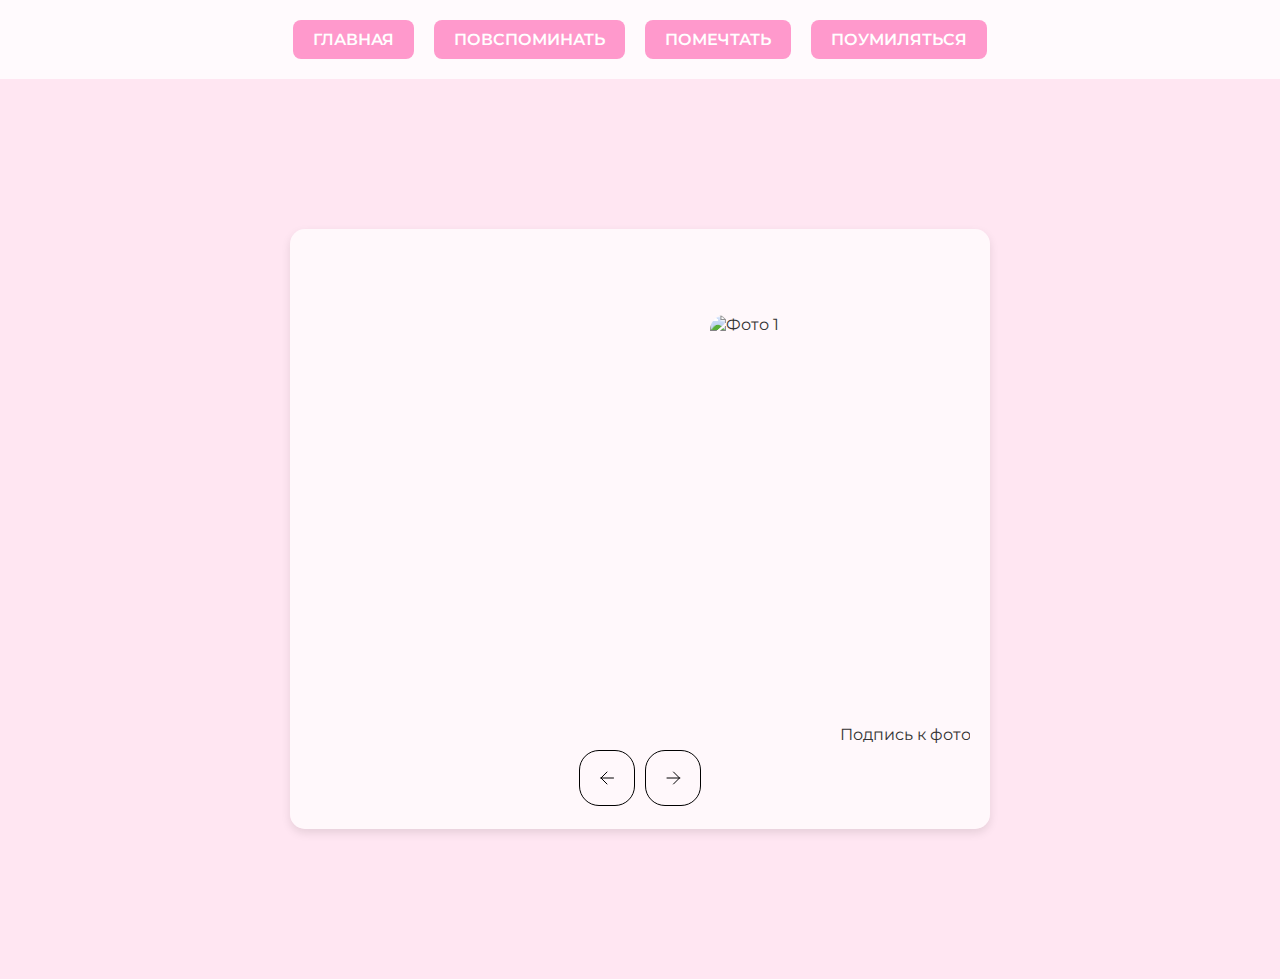
==== cat.html @ 9a93883a "2:02" ====
<!DOCTYPE html>
<html lang="ru">
<head>
  <meta charset="UTF-8">
  <meta name="viewport" content="width=device-width, initial-scale=1.0">
  <title>Помечтать</title>
  <link rel="stylesheet" href="./style.css">
  <link rel="icon" href="./img/hearts.png" type="image/png">
  <link href="https://fonts.googleapis.com/css2?family=Allura&family=Montserrat:wght@300;400;500;600;700&display=swap" rel="stylesheet">
</head>
<body>
  <header>
    <nav>
        <a href="./index.html" class="nav-btn">ГЛАВНАЯ</a>
        <a href="./memory.html" class="nav-btn">ПОВСПОМИНАТЬ</a>
        <a href="./dreams.html" class="nav-btn">ПОМЕЧТАТЬ</a>
        <a href="./cat.html" class="nav-btn">ПОУМИЛЯТЬСЯ</a>
    </nav>
  </header>
  <main class="main">
    <section class="slider-section">
      <div class="slider-container">
        <div class="slider-track">
          <div class="slide">
            <img src="https://via.placeholder.com/400x300?text=Фото+1" alt="Фото 1" />
            <div class="caption">Подпись к фото 1</div>
          </div>
          <div class="slide">
            <img src="https://via.placeholder.com/400x300?text=Фото+2" alt="Фото 2" />
            <div class="caption">Подпись к фото 2</div>
          </div>
          <div class="slide">
            <img src="https://via.placeholder.com/400x300?text=Фото+3" alt="Фото 3" />
            <div class="caption">Подпись к фото 3</div>
          </div>
        </div>
      </div>
      <div class="slider-btn-container">
        <button class="slider-btn prev-btn" aria-label="Предыдущий слайд">
          <svg width="56" height="56" viewBox="0 0 56 56" fill="none" xmlns="http://www.w3.org/2000/svg">
            <rect x="0.5" y="0.5" width="55" height="55" rx="19.5" stroke="white"/>
            <path d="M34.5 28H22M22 28L28 22M22 28L28 34" stroke="white" stroke-linecap="round" stroke-linejoin="round"/>
          </svg>
        </button>
        <button class="slider-btn next-btn" aria-label="Следующий слайд">
          <svg width="56" height="56" viewBox="0 0 56 56" fill="none" xmlns="http://www.w3.org/2000/svg">
            <rect x="0.5" y="0.5" width="55" height="55" rx="19.5" stroke="white"/>
            <path d="M22 28H34.5M34.5 28L28.5 22M34.5 28L28.5 34" stroke="white" stroke-linecap="round" stroke-linejoin="round"/>
          </svg>
        </button>
      </div>
    </section>
  </main>
  <script src="./script.js" defer></script>
</body>
</html>
---- style.css ----
html {
  box-sizing: border-box;
}

*, *::before, *::after {
  box-sizing: inherit;
}

body {
  margin: 0;
  padding: 0;
  font-family: 'Montserrat', sans-serif;
  background: #ffe6f2 url("https://via.placeholder.com/1920x1080?text=Фон") no-repeat center center fixed;
  background-size: cover;
  color: #333;
}

html, body {
  margin: 0;
  padding: 0;
  height: 100%;
  overflow: hidden; /* Отключает прокрутку */
}

/* Хедер и навигация */
header {
  background: rgba(255, 255, 255, 0.8);
  padding: 20px 0;
}

header nav {
  display: flex;
  justify-content: center;
  gap: 20px;
}

.nav-btn {
  text-decoration: none;
  padding: 10px 20px;
  background: #ff99cc;
  border-radius: 8px;
  color: #fff;
  font-weight: 600;
  transition: background 0.3s ease;
}

.nav-btn:hover {
  background: #ff66b3;
}

/* Основная часть */
main {
  width: 100vw;
  height: 100vh; /* Занимаем всю высоту окна */
  display: flex;
  justify-content: center;
  align-items: center;
  background: #ffe6f2; /* Пример фона */
}

/* Приветственный блок */
.hello-section {
  width: 700px;
  height: 600px;
  background: rgba(255,255,255,0.7);
  border-radius: 15px;
  padding: 20px;
  text-align: center;
  position: relative;
  /* Убираем смещение по вертикали для ровного центрирования */
  display: flex;
  flex-direction: column;
  justify-content: center;
  align-items: center;
  box-shadow: 0 4px 10px rgba(0,0,0,0.1);
}

.hello-section img {
  width: 350px;
  height: 350px;
  border-radius: 5%;
  object-fit: cover;
}

.hello-section p {
  font-size: 18px;
  margin-bottom: 30px;
  line-height: 1.6;
}

.btn-container {
  display: flex;
  justify-content: center;
  gap: 20px;
}

.main-btn {
  text-decoration: none;
  background: #ff99cc;
  color: #fff;
  font-weight: 600;
  padding: 10px 20px;
  border-radius: 8px;
  transition: background 0.3s ease;
}

.main-btn:hover {
  background: #ff66b3;
}

/* Слайдер */
.slider-section {
  width: 700px;
  height: 600px;
  position: relative;
  background: rgba(255,255,255,0.7);
  padding: 20px;
  border-radius: 15px;
  box-shadow: 0 4px 10px rgba(0,0,0,0.1);
  display: flex;
  flex-direction: column;
  justify-content: center;
  align-items: center;
}

.slider-container {
  width: 100%;
  height: 100%;
  overflow: hidden;
  border-radius: 15px;
  display: flex;
  align-items: center;
}

.slider-track {
  display: flex;
  transition: transform 0.4s ease;
}

.slide {
  min-width: 100%;
  display: flex;
  flex-direction: column;
  align-items: center;
  justify-content: center;
}

.slide img {
  width: 400px;
  height: 400px;
  border-radius: 15px;
  object-fit: cover;
}

.caption {
  margin-top: 10px;
  font-size: 16px;
  color: #333;
  text-align: center;
}

/* Кнопки управления слайдером по центру внизу */
.slider-btn-container {
  position: absolute;
  bottom: 20px;
  left: 50%;
  transform: translateX(-50%);
  display: flex;
  gap: 10px;
}

.slider-btn {
  background: transparent;
  border: none;
  cursor: pointer;
  padding: 0;
  transition: opacity 0.3s ease;
}

.slider-btn:hover {
  opacity: 0.7;
}

/* Делаем стрелки чёрными */
.slider-btn svg rect {
  stroke: #000;
}

.slider-btn svg path {
  stroke: #000;
}

/* Заголовки */
h1, h2, h3, h4, h5, h6 {
  font-family: 'Allura', cursive;
  font-weight: 400;
  color: #cc0066;
  text-align: center;
  margin-top: 0;
}
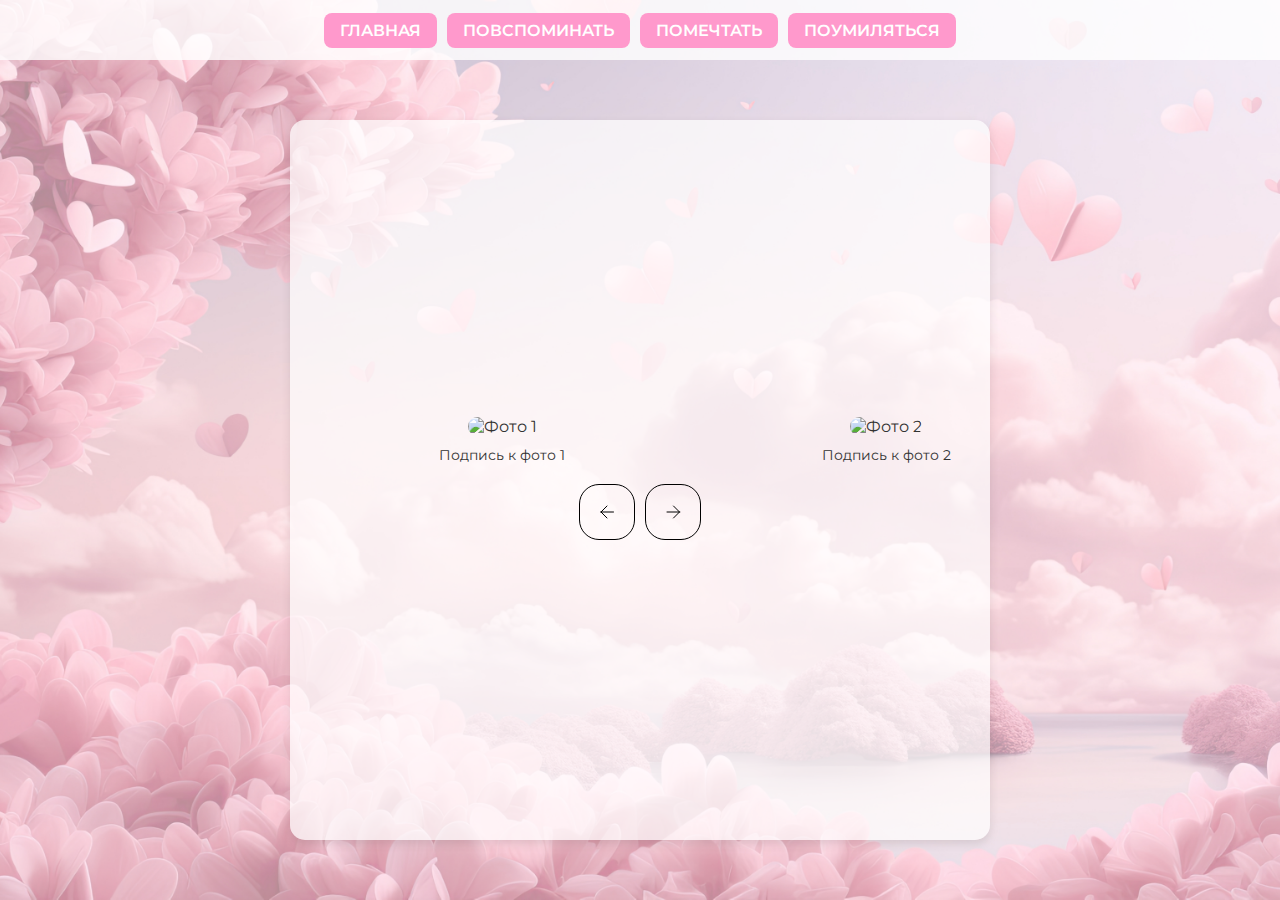
==== commit 00f527e1: "практически конец2" ====
--- a/cat.html
+++ b/cat.html
@@ -3,12 +3,23 @@
 <head>
   <meta charset="UTF-8">
   <meta name="viewport" content="width=device-width, initial-scale=1.0">
-  <title>Помечтать</title>
+  <title>Поумиляться</title>
   <link rel="stylesheet" href="./style.css">
   <link rel="icon" href="./img/hearts.png" type="image/png">
   <link href="https://fonts.googleapis.com/css2?family=Allura&family=Montserrat:wght@300;400;500;600;700&display=swap" rel="stylesheet">
 </head>
 <body>
+  <div class="hearts-container">
+    <div class="heart"><div class="heart-inner"></div></div>
+    <div class="heart"><div class="heart-inner"></div></div>
+    <div class="heart"><div class="heart-inner"></div></div>
+    <div class="heart"><div class="heart-inner"></div></div>
+    <div class="heart"><div class="heart-inner"></div></div>
+    <div class="heart"><div class="heart-inner"></div></div>
+    <div class="heart"><div class="heart-inner"></div></div>
+    <div class="heart"><div class="heart-inner"></div></div>
+    <div class="heart"><div class="heart-inner"></div></div>
+  </div>
   <header>
     <nav>
         <a href="./index.html" class="nav-btn">ГЛАВНАЯ</a>
--- a/style.css
+++ b/style.css
@@ -10,33 +10,38 @@
   margin: 0;
   padding: 0;
   font-family: 'Montserrat', sans-serif;
-  background: #ffe6f2 url("https://via.placeholder.com/1920x1080?text=Фон") no-repeat center center fixed;
+  background: #ffe6f2;
   background-size: cover;
   color: #333;
-}
-
-html, body {
-  margin: 0;
-  padding: 0;
   height: 100%;
-  overflow: hidden; /* Отключает прокрутку */
-}
-
-/* Хедер и навигация */
+  overflow: hidden; /* Отключаем прокрутку */
+  background-image: url('./img/vecteezy1.jpg');
+  background-size: cover; /* Масштабирует изображение, чтобы покрыть весь фон */
+  background-repeat: no-repeat; /* Предотвращает повторение изображения */
+  background-position: center center; /* Центрирует изображение */
+  
+}
+
+/* Задаём фиксированную высоту хедера */
 header {
   background: rgba(255, 255, 255, 0.8);
-  padding: 20px 0;
+  padding: 10px 0;
+  height: 60px;
+  box-sizing: border-box;
+  display: flex;
+  justify-content: center;
+  align-items: center;
 }
 
 header nav {
   display: flex;
   justify-content: center;
-  gap: 20px;
+  gap: 10px;
 }
 
 .nav-btn {
   text-decoration: none;
-  padding: 10px 20px;
+  padding: 8px 16px;
   background: #ff99cc;
   border-radius: 8px;
   color: #fff;
@@ -48,50 +53,54 @@
   background: #ff66b3;
 }
 
-/* Основная часть */
+/* Основная часть: занимаем высоту экрана за вычетом хедера */
 main {
   width: 100vw;
-  height: 100vh; /* Занимаем всю высоту окна */
-  display: flex;
-  justify-content: center;
-  align-items: center;
-  background: #ffe6f2; /* Пример фона */
+  height: calc(100vh - 60px);
+  display: flex;
+  justify-content: center;
+  align-items: center;
+
 }
 
 /* Приветственный блок */
 .hello-section {
-  width: 700px;
-  height: 600px;
+  width: 90vw;
+  max-width: 700px;
+  /* Нет жесткого height, только max-height */
+  max-height: 80vh; 
+  min-height: 80vh; 
   background: rgba(255,255,255,0.7);
   border-radius: 15px;
   padding: 20px;
   text-align: center;
   position: relative;
-  /* Убираем смещение по вертикали для ровного центрирования */
   display: flex;
   flex-direction: column;
-  justify-content: center;
-  align-items: center;
+  box-sizing: border-box;
   box-shadow: 0 4px 10px rgba(0,0,0,0.1);
+  justify-content: center;
+  align-items: center;
 }
 
 .hello-section img {
-  width: 350px;
-  height: 350px;
+  max-width: 80%;
+  max-height: 50vh;
   border-radius: 5%;
   object-fit: cover;
+  margin-bottom: 20px;
 }
 
 .hello-section p {
-  font-size: 18px;
-  margin-bottom: 30px;
-  line-height: 1.6;
+  font-size: 16px;
+  margin-bottom: 20px;
+  line-height: 1.4;
 }
 
 .btn-container {
   display: flex;
   justify-content: center;
-  gap: 20px;
+  gap: 10px;
 }
 
 .main-btn {
@@ -99,7 +108,7 @@
   background: #ff99cc;
   color: #fff;
   font-weight: 600;
-  padding: 10px 20px;
+  padding: 8px 16px;
   border-radius: 8px;
   transition: background 0.3s ease;
 }
@@ -110,9 +119,10 @@
 
 /* Слайдер */
 .slider-section {
-  width: 700px;
-  height: 600px;
-  position: relative;
+  width: 90vw;
+  max-width: 700px;
+  max-height: 80vh; 
+  min-height: 80vh; 
   background: rgba(255,255,255,0.7);
   padding: 20px;
   border-radius: 15px;
@@ -121,6 +131,7 @@
   flex-direction: column;
   justify-content: center;
   align-items: center;
+  gap: 20px;
 }
 
 .slider-container {
@@ -129,12 +140,15 @@
   overflow: hidden;
   border-radius: 15px;
   display: flex;
-  align-items: center;
+  /* align-items: center;
+  justify-content: center; */
 }
 
 .slider-track {
   display: flex;
-  transition: transform 0.4s ease;
+  transition: transform 1s ease;
+  /* align-items: center;
+  justify-content: center; */
 }
 
 .slide {
@@ -146,25 +160,21 @@
 }
 
 .slide img {
-  width: 400px;
-  height: 400px;
+  max-width: 80%;
+  max-height: 50vh;
   border-radius: 15px;
   object-fit: cover;
 }
 
 .caption {
   margin-top: 10px;
-  font-size: 16px;
+  font-size: 14px;
   color: #333;
   text-align: center;
 }
 
-/* Кнопки управления слайдером по центру внизу */
+/* Кнопки слайдера */
 .slider-btn-container {
-  position: absolute;
-  bottom: 20px;
-  left: 50%;
-  transform: translateX(-50%);
   display: flex;
   gap: 10px;
 }
@@ -178,16 +188,12 @@
 }
 
 .slider-btn:hover {
-  opacity: 0.7;
-}
-
-/* Делаем стрелки чёрными */
-.slider-btn svg rect {
-  stroke: #000;
-}
-
+  opacity: 0.5;
+}
+
+.slider-btn svg rect,
 .slider-btn svg path {
-  stroke: #000;
+  stroke: #000; /* Чёрные стрелки */
 }
 
 /* Заголовки */
@@ -198,3 +204,109 @@
   text-align: center;
   margin-top: 0;
 }
+
+.hearts-container {
+  position: fixed;
+  top: 0;
+  left: 0;
+  width: 100%;
+  height: 100%;
+  pointer-events: none; 
+  z-index: 9999; 
+  overflow: hidden;
+}
+
+.heart {
+  position: absolute;
+  width: 20px;
+  height: 20px;
+  top: -10%; 
+  left: calc(100% * var(--pos));
+  
+  animation: fall var(--fall-duration,5s) linear infinite;
+  animation-delay: var(--fall-delay,0s);
+  --pos: 0.5;
+}
+
+.heart-inner {
+  width: 100%;
+  height: 100%;
+  background: url('data:image/svg+xml;utf8,<svg viewBox="0 0 32 29.6" xmlns="http://www.w3.org/2000/svg"><path fill="%23ff66b3" d="M23.6.4c-2.6 0-5 1.1-6.6 2.9C15.4 1.5 13 .4 10.4.4 4.7.4 0 5 0 10.7c0 11.3 16 18.5 16 18.5s16-7.2 16-18.5c0-5.7-4.7-10.3-10.4-10.3z"/></svg>') no-repeat center center;
+  background-size: contain;
+  
+  animation: sway var(--sway-duration,3s) ease-in-out infinite alternate;
+}
+
+@keyframes fall {
+  0% {
+    transform: translateY(0) scale(1);
+    opacity: 1;
+  }
+  100% {
+    transform: translateY(110vh) scale(0.8);
+    opacity: 0;
+  }
+}
+
+@keyframes sway {
+  0% { transform: translateX(0) rotate(0deg); }
+  100% { transform: translateX(20px) rotate(15deg); }
+}
+
+/* Настройки для разных сердечек - больше сердечек, разные параметры */
+.heart:nth-child(1) {
+  --pos: 0.1;
+  --fall-duration: 5s;
+  --sway-duration: 3s;
+  --fall-delay: 0s;
+}
+.heart:nth-child(2) {
+  --pos: 0.2;
+  --fall-duration: 6s;
+  --sway-duration: 2.5s;
+  --fall-delay: 1s;
+}
+.heart:nth-child(3) {
+  --pos: 0.3;
+  --fall-duration: 4s;
+  --sway-duration: 3.5s;
+  --fall-delay: 0.5s;
+}
+.heart:nth-child(4) {
+  --pos: 0.4;
+  --fall-duration: 5.5s;
+  --sway-duration: 2s;
+  --fall-delay: 1.5s;
+}
+.heart:nth-child(5) {
+  --pos: 0.5;
+  --fall-duration: 5s;
+  --sway-duration: 3s;
+  --fall-delay: 0.8s;
+}
+
+/* Новые сердечки со слегка отличающимися параметрами */
+.heart:nth-child(6) {
+  --pos: 0.6;
+  --fall-duration: 5.2s;
+  --sway-duration: 3.2s;
+  --fall-delay: 2s;
+}
+.heart:nth-child(7) {
+  --pos: 0.7;
+  --fall-duration: 4.5s;
+  --sway-duration: 2.8s;
+  --fall-delay: 0.3s;
+}
+.heart:nth-child(8) {
+  --pos: 0.8;
+  --fall-duration: 6.5s;
+  --sway-duration: 4s;
+  --fall-delay: 1.2s;
+}
+.heart:nth-child(9) {
+  --pos: 0.9;
+  --fall-duration: 5.8s;
+  --sway-duration: 2.2s;
+  --fall-delay: 0.6s;
+}
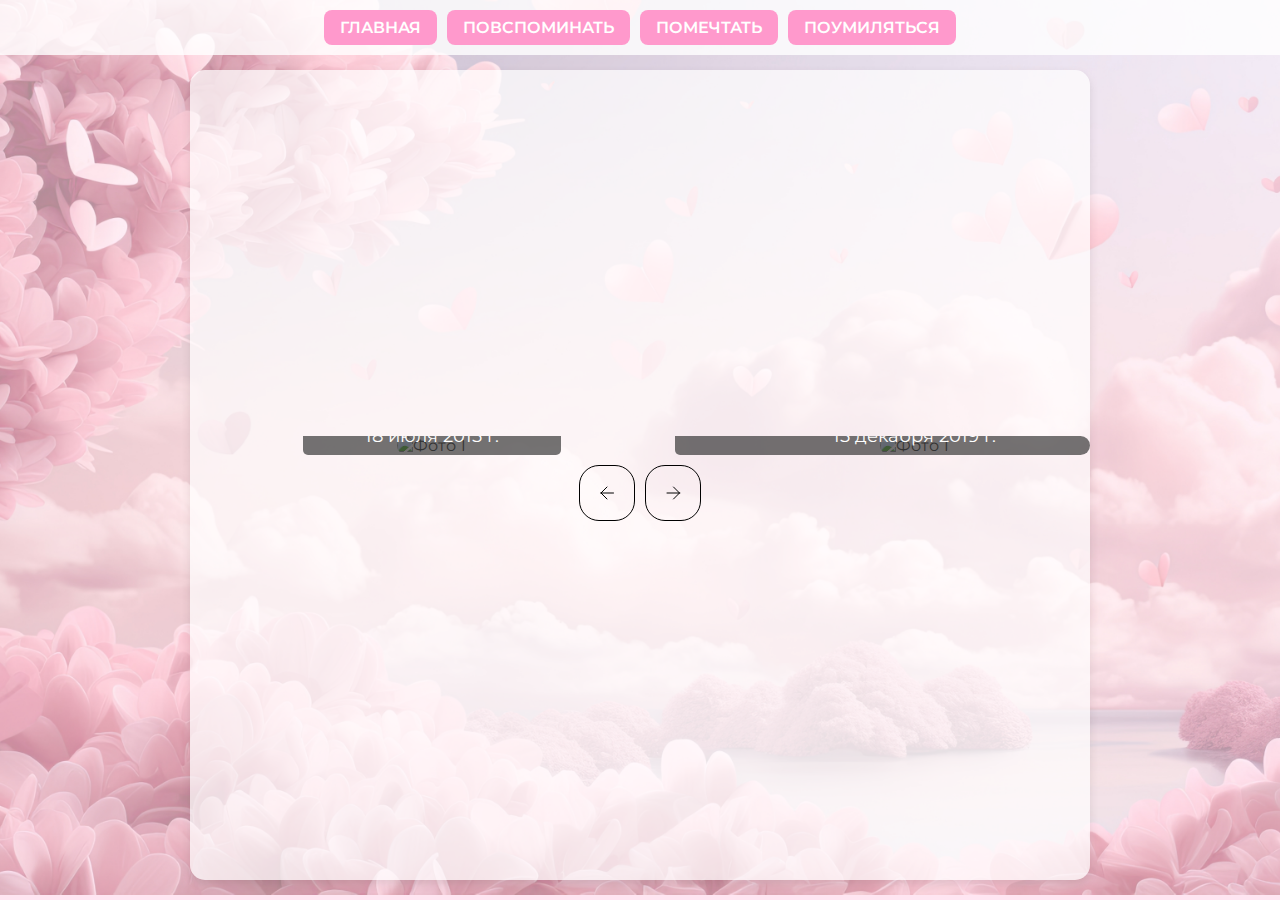
==== commit b8df4782: "finish memory" ====
--- a/cat.html
+++ b/cat.html
@@ -33,16 +33,32 @@
       <div class="slider-container">
         <div class="slider-track">
           <div class="slide">
-            <img src="https://via.placeholder.com/400x300?text=Фото+1" alt="Фото 1" />
-            <div class="caption">Подпись к фото 1</div>
+            <img src="./img/1.1.JPG" alt="Фото 1" style="cursor: pointer;" onclick="window.open('./img/1.1.jpg', '_blank')"/>
+            <div class="caption">Первые совместные фото<br>18 июля 2015 г.</div>
           </div>
           <div class="slide">
-            <img src="https://via.placeholder.com/400x300?text=Фото+2" alt="Фото 2" />
-            <div class="caption">Подпись к фото 2</div>
+            <img src="./img/1.2.jpg" alt="Фото 1" style="cursor: pointer;" onclick="window.open('./img/1.2.jpg', '_blank')"/>
+            <div class="caption">Зимняя фотосессия в Семпличе на втором этаже<br>15 декабря 2019 г.</div>
           </div>
           <div class="slide">
-            <img src="https://via.placeholder.com/400x300?text=Фото+3" alt="Фото 3" />
-            <div class="caption">Подпись к фото 3</div>
+            <img src="./img/1.3.jpg" alt="Фото 1" style="cursor: pointer;" onclick="window.open('./img/1.3.jpg', '_blank')"/>
+            <div class="caption">Зимняя фотосессия в Семпличе на втором этаже<br>15 декабря 2019 г.</div>
+          </div>
+          <div class="slide">
+            <img src="./img/1.4.jpg" alt="Фото 1" style="cursor: pointer;" onclick="window.open('./img/1.4.jpg', '_blank')"/>
+            <div class="caption">Зимняя фотосессия в Семпличе на втором этаже<br>15 декабря 2019 г.</div>
+          </div>
+          <div class="slide">
+            <img src="./img/1.5.jpg" alt="Фото 1" style="cursor: pointer;" onclick="window.open('./img/1.5.jpg', '_blank')"/>
+            <div class="caption">Зимняя фотосессия в Семпличе на втором этаже<br>15 декабря 2019 г.</div>
+          </div>
+          <div class="slide">
+            <img src="./img/1.6.jpg" alt="Фото 1" style="cursor: pointer;" onclick="window.open('./img/1.6.jpg', '_blank')"/>
+            <div class="caption">Зимняя фотосессия в Семпличе на втором этаже<br>15 декабря 2019 г.</div>
+          </div>
+          <div class="slide">
+            <img src="./img/1.7.jpg" alt="Фото 1" style="cursor: pointer;" onclick="window.open('./img/1.7.jpg', '_blank')"/>
+            <div class="caption">Зимняя фотосессия в Семпличе на втором этаже<br>15 декабря 2019 г.</div>
           </div>
         </div>
       </div>
--- a/style.css
+++ b/style.css
@@ -26,7 +26,7 @@
 header {
   background: rgba(255, 255, 255, 0.8);
   padding: 10px 0;
-  height: 60px;
+  max-height: 60px;
   box-sizing: border-box;
   display: flex;
   justify-content: center;
@@ -120,18 +120,18 @@
 /* Слайдер */
 .slider-section {
   width: 90vw;
-  max-width: 700px;
-  max-height: 80vh; 
-  min-height: 80vh; 
+  max-width: 900px;
+  max-height: 90vh; 
+  min-height: 90vh; 
   background: rgba(255,255,255,0.7);
-  padding: 20px;
+  padding-top: 10px;
+  box-shadow: 0 4px 10px rgba(0,0,0,0.1);
+  display: flex;
+  flex-direction: column;
+  justify-content: center;
+  align-items: center;
+  gap: 10px;
   border-radius: 15px;
-  box-shadow: 0 4px 10px rgba(0,0,0,0.1);
-  display: flex;
-  flex-direction: column;
-  justify-content: center;
-  align-items: center;
-  gap: 20px;
 }
 
 .slider-container {
@@ -157,20 +157,25 @@
   flex-direction: column;
   align-items: center;
   justify-content: center;
+  position: relative;
 }
 
 .slide img {
-  max-width: 80%;
-  max-height: 50vh;
+  max-width: 95%;
+  max-height: 75vh;
   border-radius: 15px;
   object-fit: cover;
 }
 
 .caption {
-  margin-top: 10px;
-  font-size: 14px;
-  color: #333;
+  font-size: 18px;
+  background-color: #333333ae;
+  padding: 8px;
+  border-radius: 5px;
+  color: #ffffff;
   text-align: center;
+  position: absolute;
+  bottom: 0;
 }
 
 /* Кнопки слайдера */
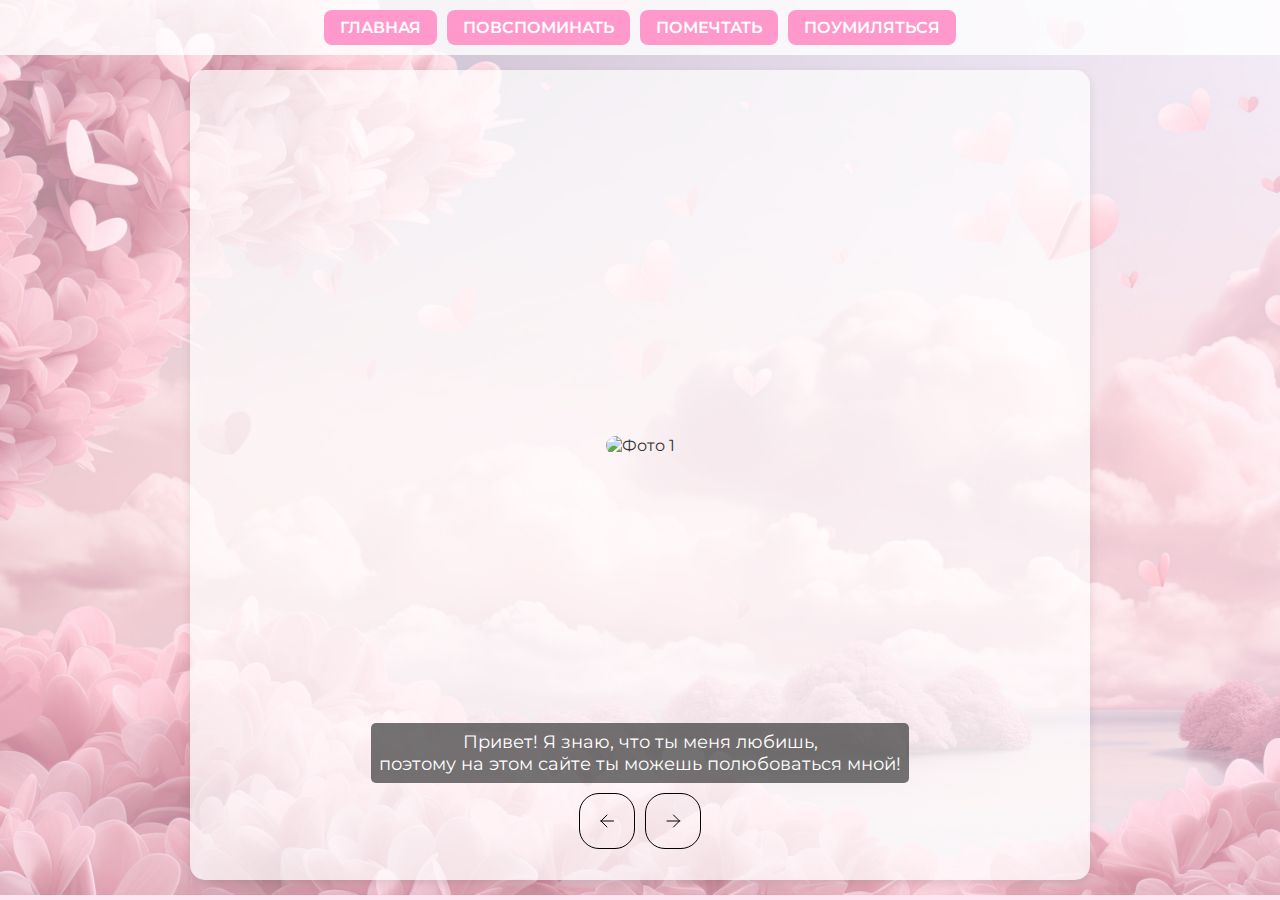
==== commit 8ab6f621: "finish" ====
--- a/cat.html
+++ b/cat.html
@@ -33,32 +33,68 @@
       <div class="slider-container">
         <div class="slider-track">
           <div class="slide">
-            <img src="./img/1.1.JPG" alt="Фото 1" style="cursor: pointer;" onclick="window.open('./img/1.1.jpg', '_blank')"/>
-            <div class="caption">Первые совместные фото<br>18 июля 2015 г.</div>
+            <img src="./img/2/01.jpg" alt="Фото 1" style="cursor: pointer;" onclick="window.open('./img/2/01.jpg', '_blank')"/>
+            <div class="caption">Привет! Я знаю, что ты меня любишь,<br>поэтому на этом сайте ты можешь полюбоваться мной!</div>
           </div>
           <div class="slide">
-            <img src="./img/1.2.jpg" alt="Фото 1" style="cursor: pointer;" onclick="window.open('./img/1.2.jpg', '_blank')"/>
-            <div class="caption">Зимняя фотосессия в Семпличе на втором этаже<br>15 декабря 2019 г.</div>
+            <img src="./img/2/02.jpg" alt="Фото 1" style="cursor: pointer;" onclick="window.open('./img/2/02.jpg', '_blank')"/>
+            <div class="caption">Это я маленький, прям Лёлик</div>
           </div>
           <div class="slide">
-            <img src="./img/1.3.jpg" alt="Фото 1" style="cursor: pointer;" onclick="window.open('./img/1.3.jpg', '_blank')"/>
-            <div class="caption">Зимняя фотосессия в Семпличе на втором этаже<br>15 декабря 2019 г.</div>
+            <img src="./img/2/03.jpg" alt="Фото 1" style="cursor: pointer;" onclick="window.open('./img/2/03.jpg', '_blank')"/>
+            <div class="caption">А это меня сравнивают с листом А4.<br>Зачем? Не знаю, может на Авито хотели выставить за подранный диван((</div>
           </div>
           <div class="slide">
-            <img src="./img/1.4.jpg" alt="Фото 1" style="cursor: pointer;" onclick="window.open('./img/1.4.jpg', '_blank')"/>
-            <div class="caption">Зимняя фотосессия в Семпличе на втором этаже<br>15 декабря 2019 г.</div>
+            <img src="./img/2/04.jpg" alt="Фото 1" style="cursor: pointer;" onclick="window.open('./img/2/04.jpg', '_blank')"/>
+            <div class="caption">Тебе подарили цветы? Тоже хочу</div>
           </div>
           <div class="slide">
-            <img src="./img/1.5.jpg" alt="Фото 1" style="cursor: pointer;" onclick="window.open('./img/1.5.jpg', '_blank')"/>
-            <div class="caption">Зимняя фотосессия в Семпличе на втором этаже<br>15 декабря 2019 г.</div>
+            <img src="./img/2/05.jpg" alt="Фото 1" style="cursor: pointer;" onclick="window.open('./img/2/05.jpg', '_blank')"/>
+            <div class="caption">Никогда не забуду, как ты кормила меня с вилочки</div>
           </div>
           <div class="slide">
-            <img src="./img/1.6.jpg" alt="Фото 1" style="cursor: pointer;" onclick="window.open('./img/1.6.jpg', '_blank')"/>
-            <div class="caption">Зимняя фотосессия в Семпличе на втором этаже<br>15 декабря 2019 г.</div>
+            <img src="./img/2/06.jpg" alt="Фото 1" style="cursor: pointer;" onclick="window.open('./img/2/06.jpg', '_blank')"/>
+            <div class="caption">И приучала к когтеточке (А я уже умел!!!)</div>
           </div>
           <div class="slide">
-            <img src="./img/1.7.jpg" alt="Фото 1" style="cursor: pointer;" onclick="window.open('./img/1.7.jpg', '_blank')"/>
-            <div class="caption">Зимняя фотосессия в Семпличе на втором этаже<br>15 декабря 2019 г.</div>
+            <img src="./img/2/07.jpg" alt="Фото 1" style="cursor: pointer;" onclick="window.open('./img/2/07.jpg', '_blank')"/>
+            <div class="caption">Просто уставший корейский котик. Почему нет))</div>
+          </div>
+          <div class="slide">
+            <img src="./img/2/08.jpg" alt="Фото 1" style="cursor: pointer;" onclick="window.open('./img/2/08.jpg', '_blank')"/>
+            <div class="caption">А это уже я в первые дни в Корее. Сам в шоке!!!</div>
+          </div>
+          <div class="slide">
+            <img src="./img/2/09.jpg" alt="Фото 1" style="cursor: pointer;" onclick="window.open('./img/2/09.jpg', '_blank')"/>
+            <div class="caption">Новогодняя версия меня</div>
+          </div>
+          <div class="slide">
+            <img src="./img/2/10.jpg" alt="Фото 1" style="cursor: pointer;" onclick="window.open('./img/2/10.jpg', '_blank')"/>
+            <div class="caption">Уткнулся в свою маму и даже не представляю, кто будет моей хозяйкой</div>
+          </div>
+          <div class="slide">
+            <img src="./img/2/11.jpg" alt="Фото 1" style="cursor: pointer;" onclick="window.open('./img/2/11.jpg', '_blank')"/>
+            <div class="caption">А хозяйка оказалась любительницей фотосессий!!! (Злюся)</div>
+          </div>
+          <div class="slide">
+            <img src="./img/2/12.jpg" alt="Фото 1" style="cursor: pointer;" onclick="window.open('./img/2/12.jpg', '_blank')"/>
+            <div class="caption">После этих ваших фотосессий нужно отдохнуть</div>
+          </div>
+          <div class="slide">
+            <img src="./img/2/13.jpg" alt="Фото 1" style="cursor: pointer;" onclick="window.open('./img/2/13.jpg', '_blank')"/>
+            <div class="caption">Потому что потом меня поведут гулять!</div>
+          </div>
+          <div class="slide">
+            <img src="./img/2/14.jpg" alt="Фото 1" style="cursor: pointer;" onclick="window.open('./img/2/14.jpg', '_blank')"/>
+            <div class="caption">Отдыхаю</div>
+          </div>
+          <div class="slide">
+            <img src="./img/2/15.jpg" alt="Фото 1" style="cursor: pointer;" onclick="window.open('./img/2/15.jpg', '_blank')"/>
+            <div class="caption">Гуляю</div>
+          </div>
+          <div class="slide">
+            <img src="./img/2/16.jpg" alt="Фото 1" style="cursor: pointer;" onclick="window.open('./img/2/16.jpg', '_blank')"/>
+            <div class="caption">С детства любил лежать пузиком к верху. Привет!</div>
           </div>
         </div>
       </div>
